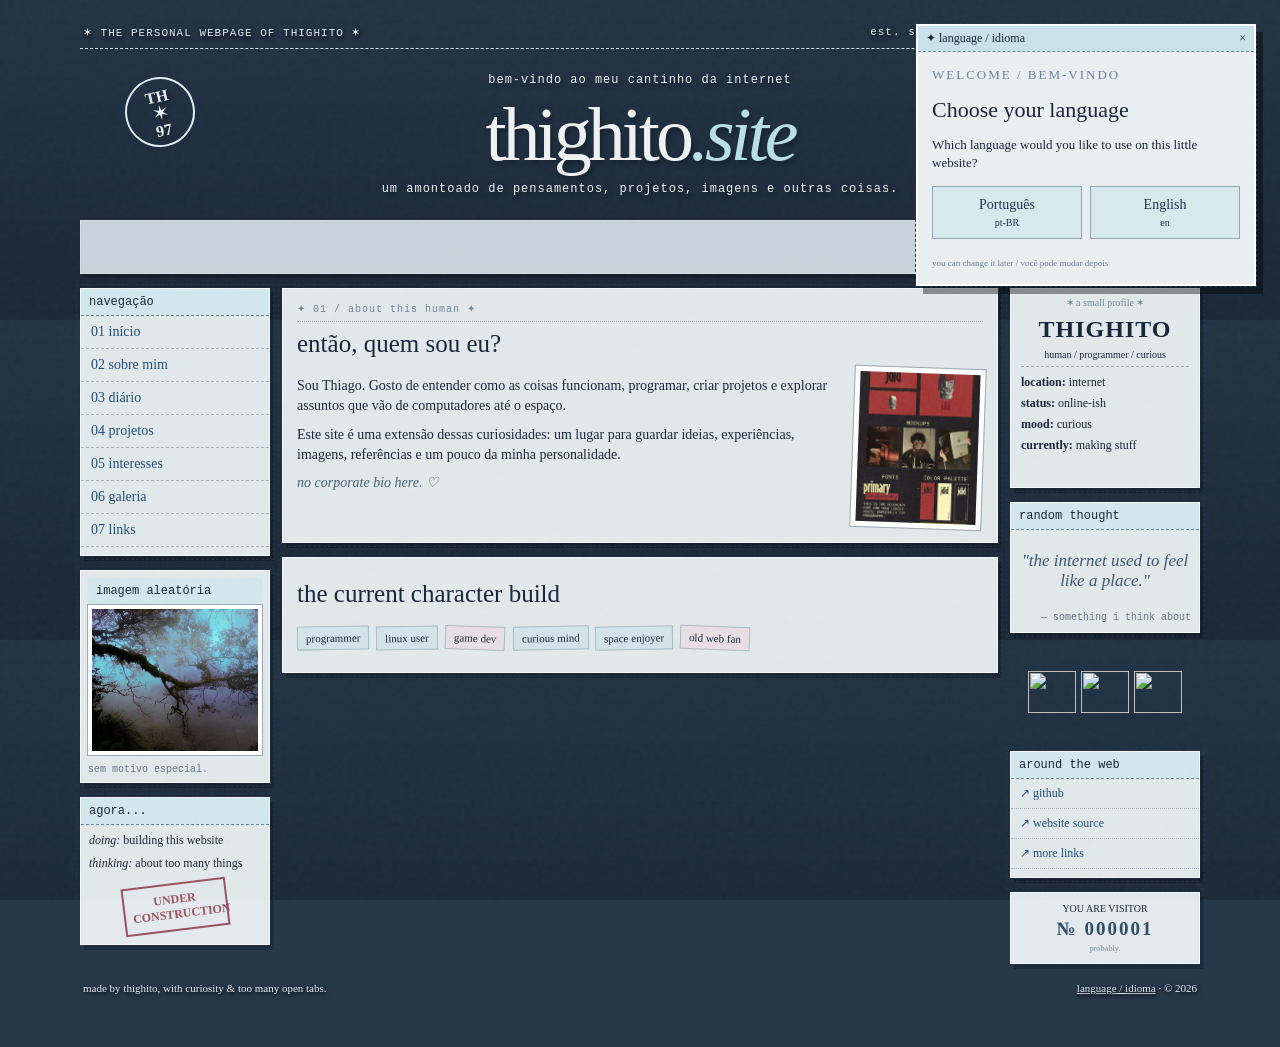
==== about.html @ a4977806 "Add about page" ====
<!doctype html>
<html lang="pt-BR">
<head>
<meta charset="utf-8"><meta name="viewport" content="width=device-width,initial-scale=1">
<meta name="theme-color" content="#202c3c">
<meta name="referrer" content="strict-origin-when-cross-origin">
<meta http-equiv="Permissions-Policy" content="camera=(), microphone=(), geolocation=()">
<meta http-equiv="Content-Security-Policy" content="default-src 'self'; img-src 'self' https://i.pinimg.com data:; style-src 'self' https://fonts.googleapis.com; font-src 'self' https://fonts.gstatic.com; script-src 'self'; object-src 'none'; base-uri 'self'; form-action 'self'; upgrade-insecure-requests">
<title>about me · thighito.site</title><link rel="stylesheet" href="style.css">
</head><body><div class="grain" aria-hidden="true"></div><div class="page-wrap">
<header class="topline"><span>✶ THE PERSONAL WEBPAGE OF THIGHITO ✶</span><span>est. somewhere on the internet · <span id="today"></span></span></header>
<header class="masthead"><div class="masthead-stamp">TH<br>✶<br>97</div><div class="masthead-title"><p class="eyebrow" data-pt="bem-vindo ao meu cantinho da internet" data-en="welcome to my little corner of the internet">bem-vindo ao meu cantinho da internet</p><h1>thighito<span>.site</span></h1><p class="subtitle" data-pt="um amontoado de pensamentos, projetos, imagens e outras coisas." data-en="a messy collection of thoughts, projects, images & other things.">um amontoado de pensamentos, projetos, imagens e outras coisas.</p></div><div class="masthead-note">not all<br>who wander<br>are online<br><span>☆</span></div></header>
<div class="ticker"><div class="ticker-track"><img src="https://i.pinimg.com/originals/53/8d/88/538d88d2332c4b18566808d5e3224cdc.gif" alt=""><img src="https://i.pinimg.com/originals/22/f8/82/22f8829905251c8d1e88d81aed03c292.gif" alt=""><img src="https://i.pinimg.com/originals/a7/8e/fe/a78efe565a6a54471c904c30f9627236.gif" alt=""><img src="https://i.pinimg.com/originals/99/a2/d5/99a2d5f06794b22e37683ae2f2aaa3c1.gif" alt=""><img src="https://i.pinimg.com/originals/8a/1d/1d/8a1d1d940ff2231df006f48c2518ceb1.gif" alt=""><img src="https://i.pinimg.com/originals/16/12/10/1612109ff54f3126edf7c41800468822.gif" alt=""><img src="https://i.pinimg.com/originals/c5/6d/c4/c56dc40f3ea5855b12d37617001f783b.gif" alt=""><img src="https://i.pinimg.com/originals/4e/47/20/4e47202de45f6f4ecffe2466b6a868ec.gif" alt=""><img src="https://i.pinimg.com/originals/a8/78/a9/a878a99980e225bdfd70bb91361da39a.gif" alt=""><img src="https://i.pinimg.com/originals/70/56/3f/70563fd422bd7518933831f3f3825d95.gif" alt=""></div></div>
<div class="layout"><aside class="left-column"><nav class="nav-box paper"><div class="box-heading" data-pt="navegação" data-en="navigation">navegação</div>
<a href="index.html" data-pt="01 início" data-en="01 home">01 início</a><a href="about.html" data-pt="02 sobre mim" data-en="02 about me">02 sobre mim</a><a href="diary.html" data-pt="03 diário" data-en="03 dev diary">03 diário</a><a href="projects.html" data-pt="04 projetos" data-en="04 projects">04 projetos</a><a href="interests.html" data-pt="05 interesses" data-en="05 interests">05 interesses</a><a href="gallery.html" data-pt="06 galeria" data-en="06 gallery">06 galeria</a><a href="links.html" data-pt="07 links" data-en="07 links">07 links</a></nav>
<section class="side-photo paper"><div class="box-heading" data-pt="imagem aleatória" data-en="random picture">imagem aleatória</div><img src="imgs/0400e03ddde3cc67afea8bb2433fd52b.jpg" alt="Imagem da coleção"><p class="tiny" data-pt="sem motivo especial." data-en="no particular reason.">sem motivo especial.</p></section>
<section class="status-box paper"><div class="box-heading" data-pt="agora..." data-en="currently...">agora...</div><p><i>doing:</i> building this website</p><p><i>thinking:</i> about too many things</p><div class="status-stamp">UNDER<br>CONSTRUCTION</div></section></aside>
<main class="middle-column"><section class="intro paper"><div class="section-kicker">✦ 01 / about this human ✦</div><h2 data-pt="então, quem sou eu?" data-en="so, who am i?">então, quem sou eu?</h2><div class="intro-content"><div><p data-pt="Sou Thiago. Gosto de entender como as coisas funcionam, programar, criar projetos e explorar assuntos que vão de computadores até o espaço." data-en="I'm Thiago. I like understanding how things work, programming, building projects and exploring subjects ranging from computers to outer space.">Sou Thiago. Gosto de entender como as coisas funcionam, programar, criar projetos e explorar assuntos que vão de computadores até o espaço.</p><p data-pt="Este site é uma extensão dessas curiosidades: um lugar para guardar ideias, experiências, imagens, referências e um pouco da minha personalidade." data-en="This website is an extension of those curiosities: a place to keep ideas, experiences, images, references and a little bit of my personality.">Este site é uma extensão dessas curiosidades: um lugar para guardar ideias, experiências, imagens, referências e um pouco da minha personalidade.</p><p class="handwritten">no corporate bio here. ♡</p></div><img class="intro-image" src="imgs/IDEIA.jpg" alt="Imagem pessoal"></div></section><section class="paper interests"><h2>the current character build</h2><div class="interest-cloud"><span>programmer</span><span>linux user</span><span>game dev</span><span>curious mind</span><span>space enjoyer</span><span>old web fan</span></div></section></main><aside class="right-column">
<section class="profile-card paper"><div class="profile-top">✶ a small profile ✶</div><div class="profile-name">THIGHITO</div><p class="profile-sub">human / programmer / curious</p><div class="profile-rule"></div><p><b>location:</b> internet</p><p><b>status:</b> online-ish</p><p><b>mood:</b> curious</p><p><b>currently:</b> making stuff</p><div class="profile-gif"><img src="https://i.pinimg.com/originals/a8/78/a9/a878a99980e225bdfd70bb91361da39a.gif" alt=""></div></section>
<section class="quote-card paper"><div class="box-heading">random thought</div><p class="quote">"the internet used to feel like a place."</p><span class="tiny">— something i think about</span></section>
<section class="sticker-wall"><img src="https://i.pinimg.com/originals/99/a2/d5/99a2d5f06794b22e37683ae2f2aaa3c1.gif" alt=""><img src="https://i.pinimg.com/originals/8a/1d/1d/8a1d1d940ff2231df006f48c2518ceb1.gif" alt=""><img src="https://i.pinimg.com/originals/16/12/10/1612109ff54f3126edf7c41800468822.gif" alt=""></section>
<section class="links-box paper"><div class="box-heading">around the web</div><a href="https://github.com/thyghyto" target="_blank" rel="noopener noreferrer">↗ github</a><a href="https://github.com/thyghyto/thighito.site" target="_blank" rel="noopener noreferrer">↗ website source</a><a href="links.html">↗ more links</a></section>
<div class="counter paper"><span>YOU ARE VISITOR</span><strong>№ 000001</strong><small>probably.</small></div></aside></div>
<footer class="footer"><span>made by thighito, with curiosity & too many open tabs.</span><span><a href="#top" id="change-language">language / idioma</a> · © 2026</span></footer></div>
<div class="language-notice" id="language-notice" role="dialog" aria-modal="true" aria-labelledby="language-title"><div class="language-window"><div class="language-bar"><span>✦ language / idioma</span><span>×</span></div><p class="language-eyebrow">WELCOME / BEM-VINDO</p><h2 id="language-title">Choose your language</h2><p>Which language would you like to use on this little website?</p><div class="language-actions"><button type="button" data-language="pt">Português <small>pt-BR</small></button><button type="button" data-language="en">English <small>en</small></button></div><small class="language-foot">you can change it later / você pode mudar depois</small></div></div>
<div class="lightbox" id="lightbox" aria-hidden="true"><button class="lightbox-close" aria-label="Fechar imagem">×</button><img src="" alt="Imagem ampliada"></div><script src="script.js" defer></script></body></html>
---- style.css ----
@import url('https://fonts.googleapis.com/css2?family=Courier+Prime:wght@400;700&family=Special+Elite&display=swap');
:root{--ink:#182638;--blue:#40566f;--paper:#e9eef0;--line:#778899;--accent:#b7dce5}
*{box-sizing:border-box}html{scroll-behavior:smooth}body{margin:0;color:var(--ink);font-family:Georgia,'Times New Roman',serif;background-color:#27384b;background-image:linear-gradient(rgba(23,39,58,.28),rgba(15,25,37,.56)),url('imgs/c6baf4db1bfc2040c829fdc9d954187.jpg');background-repeat:repeat;background-size:320px 320px;background-attachment:fixed}
a{color:#244e76}a:hover{color:#9b315f}.grain{pointer-events:none;position:fixed;inset:0;z-index:5;opacity:.12;background-image:url("data:image/svg+xml,%3Csvg viewBox='0 0 180 180' xmlns='http://www.w3.org/2000/svg'%3E%3Cfilter id='n'%3E%3CfeTurbulence type='fractalNoise' baseFrequency='.9' numOctaves='3' stitchTiles='stitch'/%3E%3C/filter%3E%3Crect width='100%25' height='100%25' filter='url(%23n)' opacity='.25'/%3E%3C/svg%3E")}
.page-wrap{width:min(1120px,calc(100% - 28px));margin:22px auto 35px;position:relative}.topline{display:flex;justify-content:space-between;gap:12px;color:#e5edf4;font:11px 'Courier Prime',monospace;letter-spacing:1px;text-shadow:1px 2px 4px #000;padding:4px 3px 9px;border-bottom:1px dashed #d4e0e8}
.masthead{min-height:150px;display:flex;align-items:center;justify-content:center;position:relative;color:#f0f2f2;text-align:center;text-shadow:2px 3px 4px #14202d}.masthead-stamp{position:absolute;left:4%;top:28px;border:2px solid #e4edf2;border-radius:50%;width:70px;height:70px;padding-top:9px;font:bold 16px 'Courier Prime';line-height:17px;transform:rotate(-13deg)}.masthead-title{padding:20px 90px}.eyebrow,.subtitle{margin:4px 0;font:12px 'Courier Prime',monospace;letter-spacing:1px}.masthead h1{margin:0;font-size:clamp(42px,7vw,76px);letter-spacing:-4px;font-weight:normal}.masthead h1 span{color:#b8dfe8;font-style:italic}.masthead-note{position:absolute;right:4%;top:36px;font:italic 13px Georgia;transform:rotate(8deg)}.masthead-note span{font-size:24px}
.ticker{overflow:hidden;min-height:54px;border:1px solid #d8e2e8;background:rgba(218,231,237,.9);padding:5px;margin-bottom:14px;box-shadow:3px 4px 0 rgba(0,0,0,.25);display:flex;align-items:center;gap:8px;flex-wrap:wrap}.ticker-track{display:flex;align-items:center;gap:12px;width:max-content;animation:drift 38s linear infinite}.ticker img{width:auto;max-width:115px;height:40px;object-fit:contain}@keyframes drift{to{transform:translateX(-50%)}}
.layout{display:grid;grid-template-columns:190px minmax(0,1fr) 190px;gap:12px;align-items:start}.paper{background:rgba(235,241,243,.96);border:1px solid #f4f8fa;outline:1px dashed rgba(35,58,78,.55);outline-offset:3px;box-shadow:4px 5px 0 rgba(0,0,0,.23)}.left-column,.right-column,.middle-column{display:flex;flex-direction:column;gap:14px;min-width:0}.box-heading{background:#d3e8ed;border-bottom:1px dashed #73899a;padding:6px 8px;font:12px 'Courier Prime',monospace;text-transform:lowercase;display:flex;justify-content:space-between}
.nav-box{padding:0 0 8px}.nav-box a{display:block;padding:8px 10px;text-decoration:none;border-bottom:1px dashed #a6b2ba;font-size:14px}.nav-box a:hover{background:#c5e4eb;padding-left:15px}.side-photo{padding:7px}.side-photo img{width:100%;height:150px;object-fit:cover;border:4px solid white;outline:1px solid #9ba8b0}.tiny{font:10px 'Courier Prime',monospace;color:#637587}.side-photo .tiny{margin:5px 0 0}.status-box{padding-bottom:9px;font-size:12px}.status-box p{margin:8px}.status-stamp{margin:12px auto 4px;border:2px solid #9a5361;color:#9a5361;width:105px;padding:7px;text-align:center;font:bold 12px 'Courier Prime';transform:rotate(-7deg)}
.intro,.diary,.projects,.interests,.gallery{padding:14px}.section-kicker{font:10px 'Courier Prime',monospace;letter-spacing:1px;color:#718398;border-bottom:1px dotted #a0adb7;padding-bottom:6px}h2{font-size:25px;font-weight:normal;margin:8px 0 10px}.intro-content{display:grid;grid-template-columns:1fr 130px;gap:12px;align-items:start}.intro-content p{font-size:14px;line-height:1.45;margin:8px 0}.intro-image{width:100%;max-height:160px;object-fit:cover;border:5px solid white;outline:1px solid #9daab3;transform:rotate(2deg)}.handwritten{font:italic 17px 'Special Elite',cursive;color:#44617a}.intro-foot{border-top:1px dashed #9daab3;margin-top:10px;padding-top:7px;display:flex;justify-content:space-between;gap:8px;font:10px 'Courier Prime';color:#6b7c8b}
.mini-panels{display:grid;grid-template-columns:1fr 1fr;gap:12px}.mini-panel{padding:0 10px 10px;min-height:155px;position:relative}.mini-panel h3{font-size:16px;margin:10px 0 5px}.mini-panel p{font-size:12px;line-height:1.4}.text-link{font:12px 'Courier Prime'}.tilted{transform:rotate(1.2deg)}.guest-note{font:italic 16px Georgia;padding:5px 4px}.sticker{position:absolute;right:8px;bottom:4px;color:#a0446d;font:bold 12px 'Courier Prime';transform:rotate(-9deg)}
.section-title-row{display:flex;align-items:baseline;justify-content:space-between;gap:10px}.section-intro{font-size:13px;line-height:1.4;margin:5px 0 14px}.entry{display:grid;grid-template-columns:65px 1fr;gap:12px;padding:11px 0;border-top:1px dashed #9eabb5}.entry time{font:11px 'Courier Prime';color:#647b8e;padding-top:3px}.entry h3,.project-list h3{margin:0 0 4px;font-size:16px}.entry p,.project-list p{margin:0 0 5px;font-size:12px;line-height:1.45}.entry-tag,.project-list small{font:10px 'Courier Prime';color:#6c8191}.project-list article{display:grid;grid-template-columns:36px 1fr;gap:9px;padding:10px 0;border-top:1px dashed #a2afb8}.project-symbol{font-size:25px;color:#617d96;text-align:center}
.interest-cloud{display:flex;flex-wrap:wrap;gap:7px;padding:8px 0}.interest-cloud span{background:#d4e4e9;border:1px solid #a8bbc5;padding:5px 8px;font:11px 'Courier Prime';transform:rotate(-1deg)}.interest-cloud span:nth-child(3n){transform:rotate(2deg);background:#e9dfe5}.interests .handwritten{text-align:right;margin:8px 0 0}
.gallery-grid{columns:4 95px;column-gap:8px;margin-top:12px}.gallery-grid img{width:100%;display:block;margin:0 0 9px;border:4px solid white;outline:1px solid #a5b0b8;cursor:zoom-in;break-inside:avoid;transition:transform .18s}.gallery-grid img:nth-child(3n){transform:rotate(1.5deg)}.gallery-grid img:nth-child(4n){transform:rotate(-1.3deg)}.gallery-grid img:hover{transform:scale(1.04) rotate(0);position:relative;z-index:2}.gallery-caption{text-align:right;margin-bottom:0}
.profile-card{padding:8px 10px 10px;font-size:12px}.profile-top{text-align:center;color:#71899b;font:10px 'Courier Prime'}.profile-name{text-align:center;font:bold 24px 'Special Elite';margin:8px 0 0;letter-spacing:1px}.profile-sub{text-align:center;font:10px 'Courier Prime';margin:2px 0 10px}.profile-rule{border-top:1px dashed #9baab5;margin-bottom:8px}.profile-card p{margin:6px 0}.profile-gif{text-align:center;margin-top:9px}.profile-gif img{max-width:100%;max-height:48px;object-fit:contain}.quote-card{padding-bottom:9px}.quote{font:italic 17px Georgia;text-align:center;padding:4px 8px;color:#40566f}.quote-card .tiny{display:block;text-align:right;padding:0 8px}.sticker-wall{min-height:90px;display:flex;align-items:center;justify-content:center;flex-wrap:wrap;gap:5px;padding:5px}.sticker-wall img{width:48px;height:42px;object-fit:contain}.links-box{padding-bottom:8px}.links-box a{display:block;padding:7px 9px;border-bottom:1px dotted #aab5bd;font-size:12px;text-decoration:none}.links-box .tiny{padding:8px 9px 0;margin:0}.counter{padding:10px;text-align:center;font:10px 'Courier Prime';display:flex;flex-direction:column;gap:4px}.counter strong{font-size:19px;letter-spacing:2px;color:#314d69}.counter small{color:#788b99}
.footer{display:flex;justify-content:space-between;gap:12px;color:#e5edf4;text-shadow:1px 2px 4px #000;font:11px 'Courier Prime';padding:18px 3px}.footer a{color:#e5edf4}
.language-notice{position:fixed;z-index:30;top:24px;right:24px;width:min(340px,calc(100vw - 28px));display:none}.language-notice:not(.hidden){display:block}.language-window{background:#e9eef0;border:2px solid #fff;outline:1px dashed #263b50;box-shadow:7px 8px 0 rgba(0,0,0,.4);padding:14px;color:#182638}.language-bar{display:flex;justify-content:space-between;background:#c9e1e8;padding:5px 8px;font:12px 'Courier Prime';margin:-14px -14px 14px;border-bottom:1px dashed #788d9b}.language-eyebrow{font:10px 'Courier Prime';letter-spacing:2px;color:#718398}.language-window h2{font-size:22px;margin:6px 0}.language-window p{font-size:13px;line-height:1.4}.language-actions{display:grid;grid-template-columns:1fr 1fr;gap:8px;margin:13px 0}.language-actions button{background:#d8e9ed;border:1px solid #8fa6b3;padding:10px 5px;font:14px Georgia;color:#20374e;cursor:pointer}.language-actions button:hover,.language-actions button[aria-pressed=true]{background:#b8dbe4;outline:1px dashed #526d80}.language-actions small{display:block;font:10px 'Courier Prime';margin-top:4px}.language-foot{font:9px 'Courier Prime';color:#718398}
.lightbox{display:none;position:fixed;z-index:20;inset:0;background:rgba(8,14,22,.9);align-items:center;justify-content:center;padding:30px}.lightbox.open{display:flex}.lightbox img{max-width:min(900px,90vw);max-height:85vh;border:7px solid #e8eef0}.lightbox-close{position:absolute;top:18px;right:25px;background:none;color:white;border:0;font-size:38px;cursor:pointer}
@media(max-width:850px){.layout{grid-template-columns:155px minmax(0,1fr)}.right-column{grid-column:1/-1;display:grid;grid-template-columns:repeat(2,minmax(0,1fr));align-items:start}.sticker-wall{display:none}}
@media(max-width:590px){.page-wrap{width:calc(100% - 18px);margin-top:10px}.topline{font-size:9px;flex-direction:column}.masthead{min-height:130px}.masthead-stamp{left:0;top:22px;width:48px;height:48px;font-size:12px;line-height:12px;padding-top:7px}.masthead-note{right:0;top:25px;font-size:10px}.masthead-title{padding:15px 48px}.masthead h1{letter-spacing:-2px}.eyebrow,.subtitle{font-size:9px}.layout{display:flex;flex-direction:column}.left-column{display:grid;grid-template-columns:1fr 1fr;width:100%}.nav-box{grid-row:span 2}.middle-column,.right-column{width:100%}.right-column{display:grid;grid-template-columns:1fr 1fr}.intro-content{grid-template-columns:1fr 95px}.mini-panels{grid-template-columns:1fr 1fr}.footer{flex-direction:column}.language-notice{top:12px;right:12px}}
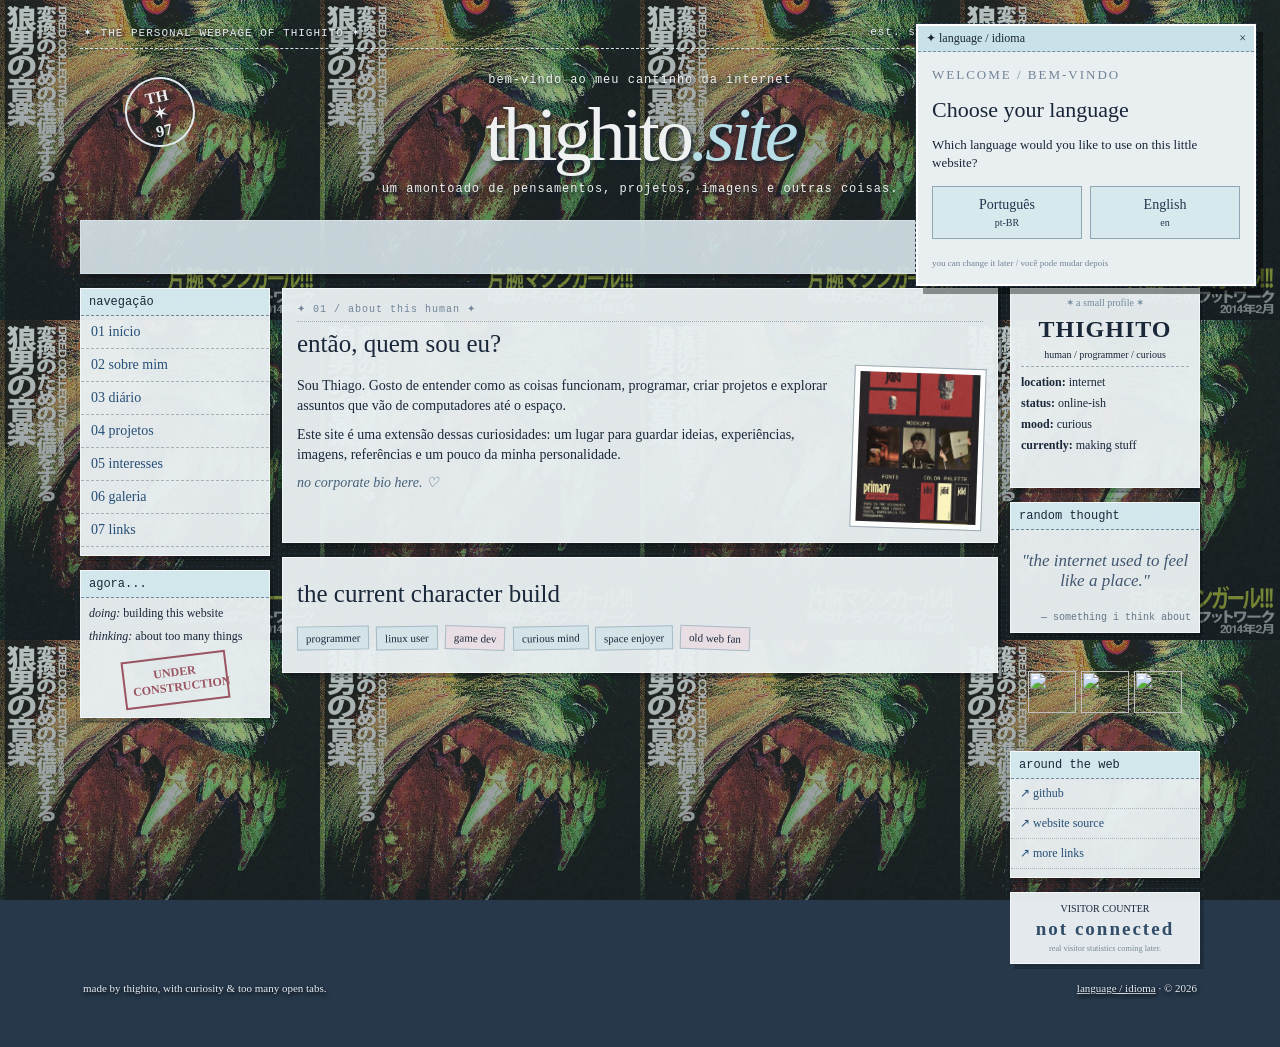
==== commit d7593e38: "Improve personal updates diary, homepage scrapbook and music intro" ====
--- a/about.html
+++ b/about.html
@@ -13,14 +13,14 @@
 <div class="ticker"><div class="ticker-track"><img src="https://i.pinimg.com/originals/53/8d/88/538d88d2332c4b18566808d5e3224cdc.gif" alt=""><img src="https://i.pinimg.com/originals/22/f8/82/22f8829905251c8d1e88d81aed03c292.gif" alt=""><img src="https://i.pinimg.com/originals/a7/8e/fe/a78efe565a6a54471c904c30f9627236.gif" alt=""><img src="https://i.pinimg.com/originals/99/a2/d5/99a2d5f06794b22e37683ae2f2aaa3c1.gif" alt=""><img src="https://i.pinimg.com/originals/8a/1d/1d/8a1d1d940ff2231df006f48c2518ceb1.gif" alt=""><img src="https://i.pinimg.com/originals/16/12/10/1612109ff54f3126edf7c41800468822.gif" alt=""><img src="https://i.pinimg.com/originals/c5/6d/c4/c56dc40f3ea5855b12d37617001f783b.gif" alt=""><img src="https://i.pinimg.com/originals/4e/47/20/4e47202de45f6f4ecffe2466b6a868ec.gif" alt=""><img src="https://i.pinimg.com/originals/a8/78/a9/a878a99980e225bdfd70bb91361da39a.gif" alt=""><img src="https://i.pinimg.com/originals/70/56/3f/70563fd422bd7518933831f3f3825d95.gif" alt=""></div></div>
 <div class="layout"><aside class="left-column"><nav class="nav-box paper"><div class="box-heading" data-pt="navegação" data-en="navigation">navegação</div>
 <a href="index.html" data-pt="01 início" data-en="01 home">01 início</a><a href="about.html" data-pt="02 sobre mim" data-en="02 about me">02 sobre mim</a><a href="diary.html" data-pt="03 diário" data-en="03 dev diary">03 diário</a><a href="projects.html" data-pt="04 projetos" data-en="04 projects">04 projetos</a><a href="interests.html" data-pt="05 interesses" data-en="05 interests">05 interesses</a><a href="gallery.html" data-pt="06 galeria" data-en="06 gallery">06 galeria</a><a href="links.html" data-pt="07 links" data-en="07 links">07 links</a></nav>
-<section class="side-photo paper"><div class="box-heading" data-pt="imagem aleatória" data-en="random picture">imagem aleatória</div><img src="imgs/0400e03ddde3cc67afea8bb2433fd52b.jpg" alt="Imagem da coleção"><p class="tiny" data-pt="sem motivo especial." data-en="no particular reason.">sem motivo especial.</p></section>
+
 <section class="status-box paper"><div class="box-heading" data-pt="agora..." data-en="currently...">agora...</div><p><i>doing:</i> building this website</p><p><i>thinking:</i> about too many things</p><div class="status-stamp">UNDER<br>CONSTRUCTION</div></section></aside>
 <main class="middle-column"><section class="intro paper"><div class="section-kicker">✦ 01 / about this human ✦</div><h2 data-pt="então, quem sou eu?" data-en="so, who am i?">então, quem sou eu?</h2><div class="intro-content"><div><p data-pt="Sou Thiago. Gosto de entender como as coisas funcionam, programar, criar projetos e explorar assuntos que vão de computadores até o espaço." data-en="I'm Thiago. I like understanding how things work, programming, building projects and exploring subjects ranging from computers to outer space.">Sou Thiago. Gosto de entender como as coisas funcionam, programar, criar projetos e explorar assuntos que vão de computadores até o espaço.</p><p data-pt="Este site é uma extensão dessas curiosidades: um lugar para guardar ideias, experiências, imagens, referências e um pouco da minha personalidade." data-en="This website is an extension of those curiosities: a place to keep ideas, experiences, images, references and a little bit of my personality.">Este site é uma extensão dessas curiosidades: um lugar para guardar ideias, experiências, imagens, referências e um pouco da minha personalidade.</p><p class="handwritten">no corporate bio here. ♡</p></div><img class="intro-image" src="imgs/IDEIA.jpg" alt="Imagem pessoal"></div></section><section class="paper interests"><h2>the current character build</h2><div class="interest-cloud"><span>programmer</span><span>linux user</span><span>game dev</span><span>curious mind</span><span>space enjoyer</span><span>old web fan</span></div></section></main><aside class="right-column">
 <section class="profile-card paper"><div class="profile-top">✶ a small profile ✶</div><div class="profile-name">THIGHITO</div><p class="profile-sub">human / programmer / curious</p><div class="profile-rule"></div><p><b>location:</b> internet</p><p><b>status:</b> online-ish</p><p><b>mood:</b> curious</p><p><b>currently:</b> making stuff</p><div class="profile-gif"><img src="https://i.pinimg.com/originals/a8/78/a9/a878a99980e225bdfd70bb91361da39a.gif" alt=""></div></section>
 <section class="quote-card paper"><div class="box-heading">random thought</div><p class="quote">"the internet used to feel like a place."</p><span class="tiny">— something i think about</span></section>
 <section class="sticker-wall"><img src="https://i.pinimg.com/originals/99/a2/d5/99a2d5f06794b22e37683ae2f2aaa3c1.gif" alt=""><img src="https://i.pinimg.com/originals/8a/1d/1d/8a1d1d940ff2231df006f48c2518ceb1.gif" alt=""><img src="https://i.pinimg.com/originals/16/12/10/1612109ff54f3126edf7c41800468822.gif" alt=""></section>
 <section class="links-box paper"><div class="box-heading">around the web</div><a href="https://github.com/thyghyto" target="_blank" rel="noopener noreferrer">↗ github</a><a href="https://github.com/thyghyto/thighito.site" target="_blank" rel="noopener noreferrer">↗ website source</a><a href="links.html">↗ more links</a></section>
-<div class="counter paper"><span>YOU ARE VISITOR</span><strong>№ 000001</strong><small>probably.</small></div></aside></div>
+<div class="counter paper"><span>VISITOR COUNTER</span><strong>not connected</strong><small>real visitor statistics coming later.</small></div></aside></div>
 <footer class="footer"><span>made by thighito, with curiosity & too many open tabs.</span><span><a href="#top" id="change-language">language / idioma</a> · © 2026</span></footer></div>
 <div class="language-notice" id="language-notice" role="dialog" aria-modal="true" aria-labelledby="language-title"><div class="language-window"><div class="language-bar"><span>✦ language / idioma</span><span>×</span></div><p class="language-eyebrow">WELCOME / BEM-VINDO</p><h2 id="language-title">Choose your language</h2><p>Which language would you like to use on this little website?</p><div class="language-actions"><button type="button" data-language="pt">Português <small>pt-BR</small></button><button type="button" data-language="en">English <small>en</small></button></div><small class="language-foot">you can change it later / você pode mudar depois</small></div></div>
 <div class="lightbox" id="lightbox" aria-hidden="true"><button class="lightbox-close" aria-label="Fechar imagem">×</button><img src="" alt="Imagem ampliada"></div><script src="script.js" defer></script></body></html>
--- a/style.css
+++ b/style.css
@@ -1,6 +1,6 @@
 @import url('https://fonts.googleapis.com/css2?family=Courier+Prime:wght@400;700&family=Special+Elite&display=swap');
 :root{--ink:#182638;--blue:#40566f;--paper:#e9eef0;--line:#778899;--accent:#b7dce5}
-*{box-sizing:border-box}html{scroll-behavior:smooth}body{margin:0;color:var(--ink);font-family:Georgia,'Times New Roman',serif;background-color:#27384b;background-image:linear-gradient(rgba(23,39,58,.28),rgba(15,25,37,.56)),url('imgs/c6baf4db1bfc2040c829fdc9d954187.jpg');background-repeat:repeat;background-size:320px 320px;background-attachment:fixed}
+*{box-sizing:border-box}html{scroll-behavior:smooth}body{margin:0;color:var(--ink);font-family:Georgia,'Times New Roman',serif;background-color:#27384b;background-image:linear-gradient(rgba(23,39,58,.28),rgba(15,25,37,.56)),url('imgs/c6baf4db1bfc2040c829fdc9cd954187.jpg');background-repeat:repeat;background-size:320px 320px;background-attachment:fixed}
 a{color:#244e76}a:hover{color:#9b315f}.grain{pointer-events:none;position:fixed;inset:0;z-index:5;opacity:.12;background-image:url("data:image/svg+xml,%3Csvg viewBox='0 0 180 180' xmlns='http://www.w3.org/2000/svg'%3E%3Cfilter id='n'%3E%3CfeTurbulence type='fractalNoise' baseFrequency='.9' numOctaves='3' stitchTiles='stitch'/%3E%3C/filter%3E%3Crect width='100%25' height='100%25' filter='url(%23n)' opacity='.25'/%3E%3C/svg%3E")}
 .page-wrap{width:min(1120px,calc(100% - 28px));margin:22px auto 35px;position:relative}.topline{display:flex;justify-content:space-between;gap:12px;color:#e5edf4;font:11px 'Courier Prime',monospace;letter-spacing:1px;text-shadow:1px 2px 4px #000;padding:4px 3px 9px;border-bottom:1px dashed #d4e0e8}
 .masthead{min-height:150px;display:flex;align-items:center;justify-content:center;position:relative;color:#f0f2f2;text-align:center;text-shadow:2px 3px 4px #14202d}.masthead-stamp{position:absolute;left:4%;top:28px;border:2px solid #e4edf2;border-radius:50%;width:70px;height:70px;padding-top:9px;font:bold 16px 'Courier Prime';line-height:17px;transform:rotate(-13deg)}.masthead-title{padding:20px 90px}.eyebrow,.subtitle{margin:4px 0;font:12px 'Courier Prime',monospace;letter-spacing:1px}.masthead h1{margin:0;font-size:clamp(42px,7vw,76px);letter-spacing:-4px;font-weight:normal}.masthead h1 span{color:#b8dfe8;font-style:italic}.masthead-note{position:absolute;right:4%;top:36px;font:italic 13px Georgia;transform:rotate(8deg)}.masthead-note span{font-size:24px}
@@ -18,3 +18,20 @@
 .lightbox{display:none;position:fixed;z-index:20;inset:0;background:rgba(8,14,22,.9);align-items:center;justify-content:center;padding:30px}.lightbox.open{display:flex}.lightbox img{max-width:min(900px,90vw);max-height:85vh;border:7px solid #e8eef0}.lightbox-close{position:absolute;top:18px;right:25px;background:none;color:white;border:0;font-size:38px;cursor:pointer}
 @media(max-width:850px){.layout{grid-template-columns:155px minmax(0,1fr)}.right-column{grid-column:1/-1;display:grid;grid-template-columns:repeat(2,minmax(0,1fr));align-items:start}.sticker-wall{display:none}}
 @media(max-width:590px){.page-wrap{width:calc(100% - 18px);margin-top:10px}.topline{font-size:9px;flex-direction:column}.masthead{min-height:130px}.masthead-stamp{left:0;top:22px;width:48px;height:48px;font-size:12px;line-height:12px;padding-top:7px}.masthead-note{right:0;top:25px;font-size:10px}.masthead-title{padding:15px 48px}.masthead h1{letter-spacing:-2px}.eyebrow,.subtitle{font-size:9px}.layout{display:flex;flex-direction:column}.left-column{display:grid;grid-template-columns:1fr 1fr;width:100%}.nav-box{grid-row:span 2}.middle-column,.right-column{width:100%}.right-column{display:grid;grid-template-columns:1fr 1fr}.intro-content{grid-template-columns:1fr 95px}.mini-panels{grid-template-columns:1fr 1fr}.footer{flex-direction:column}.language-notice{top:12px;right:12px}}
+
+/* Home-only scrapbook photo strip */
+.home-photo-stack{display:flex;flex-direction:column;gap:15px;padding:3px 2px 8px}
+.scrap-photo{margin:0;background:#e8edf0;padding:6px 6px 16px;border:1px solid #fff;box-shadow:3px 5px 8px rgba(0,0,0,.3);width:100%;position:relative}
+.scrap-photo img{display:block;width:100%;height:auto;max-height:180px;object-fit:cover}
+.scrap-photo figcaption{font:9px 'Courier Prime',monospace;color:#5c7081;padding-top:5px}
+.scrap-1{transform:rotate(-2deg)}.scrap-2{transform:rotate(1.8deg);width:92%;margin-left:8px}.scrap-3{transform:rotate(-1deg);width:96%}.scrap-4{transform:rotate(2.4deg);width:90%;margin-left:9px}.scrap-5{transform:rotate(-2.5deg)}.scrap-6{transform:rotate(1deg);width:94%;margin-left:5px}.scrap-7{transform:rotate(-1.5deg)}
+.updates-list .entry:first-child{border-top:1px dashed #9eabb5}.updates-list .entry{animation:note-in .3s ease both}
+@keyframes note-in{from{opacity:0;transform:translateY(5px)}to{opacity:1;transform:translateY(0)}}
+.how-to-update{font:11px 'Courier Prime',monospace;background:#d9e8ec;border-left:3px solid #8ba8b7;padding:8px;margin:10px 0 14px}
+.site-intro{position:fixed;inset:0;z-index:35;display:grid;place-items:center;background:rgba(11,20,32,.92);padding:20px;transition:opacity .5s,visibility .5s}
+.site-intro.intro-hidden{opacity:0;visibility:hidden;pointer-events:none}
+.intro-window{width:min(430px,100%);background:#e9eef0;border:2px solid #fff;outline:1px dashed #8ca3b1;box-shadow:9px 10px 0 rgba(0,0,0,.4);color:#1c3044}
+.intro-window-bar{display:flex;justify-content:space-between;background:#c9e1e8;padding:7px 10px;font:11px 'Courier Prime',monospace;border-bottom:1px dashed #7d94a3}
+.intro-window-body{text-align:center;padding:22px 20px 18px}.intro-ascii{font-size:24px;color:#58758a;margin:0 0 8px}.intro-small{font:9px 'Courier Prime',monospace;letter-spacing:2px;color:#6c8291}.intro-window h2{font:normal 34px 'Special Elite',cursive;margin:12px 0}.intro-window-body>p:not(.intro-ascii):not(.intro-small){font-size:14px}.intro-window button{background:#c9e1e8;border:1px solid #718b9b;padding:12px 23px;font:13px 'Courier Prime',monospace;color:#1e3448;cursor:pointer;margin:10px 0}.intro-window button:hover{background:#b4d5df;transform:translateY(-2px)}.intro-window small{display:block;font:9px 'Courier Prime',monospace;color:#728797;margin-top:8px}
+.music-toggle{position:fixed;z-index:18;bottom:14px;left:14px;background:#e4edf0;border:1px solid #fff;outline:1px dashed #40596c;padding:7px 11px;color:#1d3549;box-shadow:3px 4px 0 rgba(0,0,0,.3);font:13px 'Courier Prime',monospace;cursor:pointer}.music-toggle span{font-size:10px}.music-toggle.is-playing{background:#c4e2e8}
+@media(max-width:590px){.home-photo-stack{display:grid;grid-template-columns:1fr 1fr;gap:10px}.scrap-photo,.scrap-2,.scrap-3,.scrap-4,.scrap-5,.scrap-6,.scrap-7{width:100%;margin:0}.scrap-photo img{max-height:130px}.intro-window-body{padding:17px 14px}}
